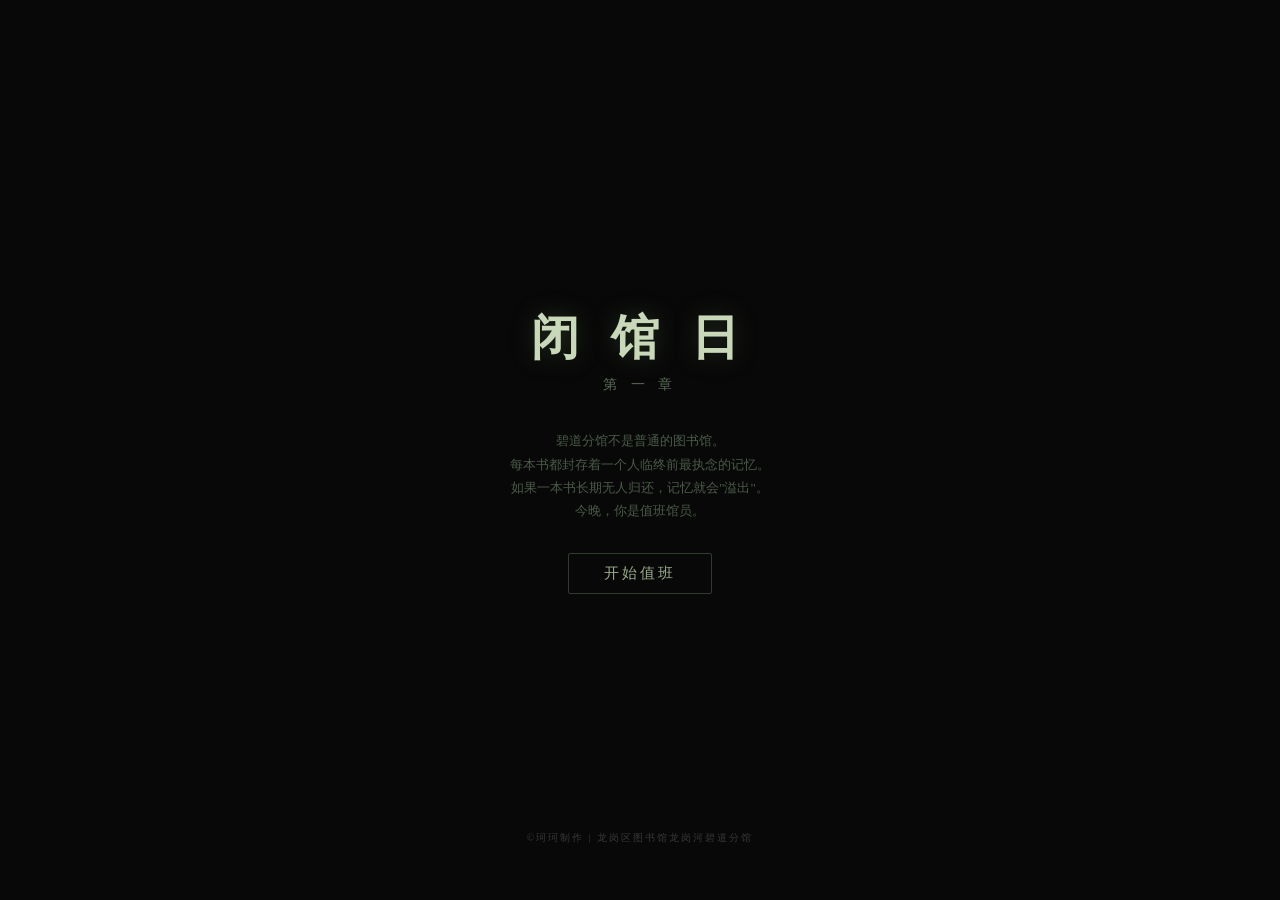
==== biguanri.html @ 15b78906 "Add files via upload" ====
<!-- 版权©珂珂制作|龙岗区图书馆龙岗河碧道分馆|CC BY-NC-SA 4.0 | 未经授权禁止转载 -->
<!DOCTYPE html>
<html lang="zh-CN">
<head>
<meta charset="UTF-8">
<meta name="viewport" content="width=device-width, initial-scale=1.0, maximum-scale=1.0, user-scalable=no">
<title>闭馆日 — 第一章</title>
<style>
*{margin:0;padding:0;box-sizing:border-box}
html,body{width:100%;height:100%;overflow:hidden;background:#080808;font-family:'SimSun','STSong','Noto Serif SC',serif;color:#d4d4c8;user-select:none;-webkit-user-select:none}
#game{position:relative;width:100%;height:100%;display:flex;flex-direction:column}
#scene-area{flex:1;position:relative;display:flex;align-items:center;justify-content:center;overflow:hidden}
.scene{position:absolute;display:none;cursor:crosshair}
.scene.active{display:block}
.scene img{display:block;pointer-events:none}
.hotspot{position:absolute;border:2px solid transparent;cursor:default;z-index:10;transition:border-color .3s,box-shadow .3s,background .3s}
.hotspot.flash{border-color:rgba(160,220,160,.4);box-shadow:0 0 18px rgba(160,220,160,.15);background:rgba(160,220,160,.05)}
.hotspot.glow{animation:gp 2.5s ease-in-out infinite}
.hotslot-filled{display:flex;flex-direction:column;align-items:center;justify-content:center;background:rgba(120,180,100,.15);border:2px solid rgba(120,180,100,.5)!important;border-radius:6px;box-shadow:0 0 20px rgba(120,180,100,.25)}
.hotslot-filled .fill-icon{font-size:28px;margin-bottom:2px}
.hotslot-filled .fill-name{font-size:10px;color:#b8d898;text-shadow:0 0 6px rgba(120,180,100,.6);white-space:nowrap}
@keyframes gp{0%,100%{box-shadow:0 0 5px rgba(160,220,160,.06)}50%{box-shadow:0 0 20px rgba(160,220,160,.22)}}
@media(max-width:600px){
  #textbox{font-size:13px;bottom:72px;padding:10px 14px}
  .inv-slot{width:48px;height:46px;font-size:8px}
  .inv-slot .ic{font-size:15px}
  #nav{top:4px;right:4px}
  .nbtn{font-size:10px;padding:3px 8px}
  .sbtn{font-size:16px;padding:10px 30px}
  #titlescr .lore{font-size:11px}
  #titlescr h1{font-size:32px}
  .hotslot-filled .fill-icon{font-size:22px}
  .hotslot-filled .fill-name{font-size:8px}
}
#textbox{position:absolute;bottom:78px;left:50%;transform:translateX(-50%);max-width:680px;width:88%;background:rgba(5,5,5,.9);border:1px solid rgba(160,210,160,.12);border-radius:3px;padding:14px 18px 14px 14px;z-index:50;display:none;font-size:14px;line-height:1.8}
#textbox.show{display:block;animation:tfi .4s ease}
@keyframes tfi{from{opacity:0;transform:translateX(-50%) translateY(8px)}to{opacity:1;transform:translateX(-50%) translateY(0)}}
#textbox .n{color:#7aa868;font-size:11px;font-style:italic;margin-bottom:3px;letter-spacing:1px}
#textbox .c{color:#c8d4b8}
#textbox .cl{color:#a8c888;border-left:2px solid #5a8;padding-left:8px;margin-top:5px;font-size:12px}
#txtclose{position:absolute;top:5px;right:8px;color:#555;cursor:pointer;font-size:16px;line-height:1}
#txtclose:hover{color:#aaa}
#inv{position:fixed;bottom:0;left:0;width:100%;height:64px;background:rgba(8,8,8,.94);border-top:1px solid rgba(160,210,160,.1);display:flex;align-items:center;padding:0 8px;z-index:100;overflow-x:auto;gap:5px;-webkit-overflow-scrolling:touch}
#inv::before{content:"物品栏";position:absolute;top:-17px;left:10px;font-size:10px;color:rgba(160,210,160,.3);letter-spacing:2px}
.inv-slot{width:54px;height:52px;border:1px solid rgba(160,210,160,.15);border-radius:3px;background:rgba(25,25,25,.7);display:flex;align-items:center;justify-content:center;font-size:9px;text-align:center;color:#9aaa88;cursor:pointer;flex-shrink:0;transition:all .2s;padding:2px;line-height:1.15;flex-direction:column}
.inv-slot:hover{border-color:rgba(160,210,160,.4);background:rgba(35,45,35,.7)}
.inv-slot.sel{border-color:#7aa868;box-shadow:0 0 10px rgba(122,168,104,.35);background:rgba(40,60,40,.7)}
.inv-slot .ic{font-size:18px;display:block;margin-bottom:1px}
#nav{position:fixed;top:8px;right:8px;z-index:100;display:flex;gap:5px;flex-direction:column;align-items:flex-end}
.nb{background:rgba(8,8,8,.85);border:1px solid rgba(160,210,160,.12);color:#7a8a78;padding:3px 9px;font-size:11px;cursor:pointer;border-radius:2px;font-family:inherit;transition:all .2s;white-space:nowrap}
.nb:hover{border-color:rgba(160,210,160,.35);color:#a8c888}
#titlescr{position:absolute;inset:0;background:#080808;z-index:200;display:flex;flex-direction:column;align-items:center;justify-content:center}
#titlescr h1{font-size:48px;color:#c8d8b8;letter-spacing:10px;margin-bottom:6px;text-shadow:0 0 25px rgba(122,168,104,.25);animation:titleGlow 4s ease-in-out infinite}
@keyframes titleGlow{0%,100%{text-shadow:0 0 25px rgba(122,168,104,.2)}50%{text-shadow:0 0 40px rgba(122,168,104,.4)}}
#titlescr .sub{font-size:14px;color:#5a6a58;letter-spacing:5px;margin-bottom:35px}
#titlescr .sbtn{background:none;border:1px solid rgba(160,210,160,.25);color:#9aaa88;padding:10px 35px;font-size:15px;cursor:pointer;font-family:inherit;letter-spacing:3px;transition:all .3s;border-radius:2px}
#titlescr .sbtn:hover{border-color:#7aa868;color:#c8d8b8;box-shadow:0 0 18px rgba(122,168,104,.18)}
#titlescr .cred{position:absolute;bottom:55px;font-size:10px;color:#383838;letter-spacing:2px}
#titlescr .lore{max-width:500px;text-align:center;font-size:13px;color:#4a5a48;line-height:1.8;margin-bottom:30px;padding:0 20px}
#fade{position:absolute;inset:0;background:#000;z-index:150;pointer-events:none;opacity:0;transition:opacity .7s}
#fade.on{opacity:1}
#modal{position:absolute;inset:0;background:rgba(0,0,0,.82);z-index:180;display:none;align-items:center;justify-content:center}
#modal.show{display:flex}
#mbox{background:rgba(18,22,18,.96);border:1px solid rgba(160,210,160,.18);border-radius:5px;padding:28px;max-width:420px;width:90%;text-align:center}
#mbox h3{color:#a8c888;margin-bottom:14px;font-size:17px;letter-spacing:2px}
#mbox p{color:#989888;font-size:13px;line-height:1.8;margin-bottom:18px}
#mbox .mbtn{display:flex;gap:8px;justify-content:center}
#mbox button{background:none;border:1px solid rgba(160,210,160,.2);color:#989888;padding:7px 22px;cursor:pointer;font-family:inherit;font-size:13px;transition:all .2s;border-radius:2px}
#mbox button:hover{border-color:#7aa868;color:#c8d8b8}
#inputol{position:absolute;inset:0;background:rgba(0,0,0,.78);z-index:180;display:none;align-items:center;justify-content:center}
#inputol.show{display:flex}
#ibox{background:rgba(18,22,18,.96);border:1px solid rgba(160,210,160,.18);border-radius:5px;padding:28px;max-width:380px;width:90%;text-align:center}
#ibox h3{color:#a8c888;margin-bottom:10px;font-size:15px}
#ibox input{background:rgba(8,8,8,.8);border:1px solid rgba(160,210,160,.18);color:#d4d4c8;padding:9px 14px;font-size:20px;text-align:center;letter-spacing:7px;width:200px;font-family:monospace;border-radius:2px;outline:none}
#ibox input:focus{border-color:#7aa868}
#ibox .ibtn{margin-top:14px;display:flex;gap:8px;justify-content:center}
#ibox button{background:none;border:1px solid rgba(160,210,160,.2);color:#989888;padding:5px 18px;cursor:pointer;font-family:inherit;font-size:12px;transition:all .2s;border-radius:2px}
#ibox button:hover{border-color:#7aa868;color:#c8d8b8}
#ibox .hint{color:#555;font-size:11px;margin-top:9px}
#endscr{position:absolute;inset:0;background:#000;z-index:200;display:none;flex-direction:column;align-items:center;justify-content:center;text-align:center;padding:20px}
#endscr.show{display:flex}
#endscr h2{font-size:26px;color:#a8c888;letter-spacing:5px;margin-bottom:18px;animation:efi 2s ease}
#endscr .et{max-width:560px;font-size:14px;line-height:2;color:#7a8a78;margin-bottom:28px;animation:efi 3s ease}
@keyframes efi{from{opacity:0}to{opacity:1}}
#endscr .rbtn{background:none;border:1px solid rgba(160,210,160,.25);color:#989888;padding:8px 28px;cursor:pointer;font-family:inherit;font-size:13px;letter-spacing:2px;transition:all .3s;border-radius:2px}
#endscr .rbtn:hover{border-color:#7aa868;color:#c8d8b8}
#cbar{position:fixed;bottom:64px;left:0;width:100%;text-align:center;font-size:9px;color:rgba(110,110,110,.35);z-index:90;letter-spacing:1px;pointer-events:none}
.bookshelf-puzzle{display:flex;gap:8px;justify-content:center;margin:12px 0}
.bookshelf-puzzle .shelf-btn{background:rgba(30,40,30,.8);border:1px solid rgba(160,210,160,.2);color:#a8c888;width:40px;height:40px;display:flex;align-items:center;justify-content:center;font-size:16px;cursor:pointer;border-radius:3px;font-family:inherit;transition:all .2s}
.bookshelf-puzzle .shelf-btn:hover{border-color:#7aa868}
.bookshelf-puzzle .shelf-btn.placed{background:rgba(50,70,50,.6);border-color:#7aa868;color:#d8e8c8}



</style>

<script>window.va = window.va || function () { (window.vaq = window.vaq || []).push(arguments); };</script>
<script defer src="/_vercel/insights/script.js"></script>
</head>
<body>
<div id="game">
<div id="scene-area">
<div class="scene" id="sc-lobby" data-ratio="4/3">
<img src="[data-uri]" alt="大厅" draggable="false">
<div class="hotspot" data-id="door" style="left:2.05658%;top:11.8667%;width:33.2409%;height:54.5%"></div>
<div class="hotspot" data-id="notice" style="left:38.6223%;top:29.9%;width:12.6292%;height:17.3333%"></div>
<div class="hotspot" data-id="record" style="left:58.8707%;top:64.4%;width:25.1311%;height:15.6667%"></div>
<div class="hotspot" data-id="drawer" style="left:73.0284%;top:57.3333%;width:14.0125%;height:6.83333%"></div>
<div class="hotspot" data-id="corridor" style="left:60.5324%;top:22.4999%;width:17.9951%;height:32.8334%"></div>
</div>
<div class="scene" id="sc-reading" data-ratio="4/3">
<img src="[data-uri]" alt="阅览室" draggable="false">
<div class="hotspot" data-id="portrait" style="left:21.5497%;top:15.7333%;width:11.3758%;height:20.8333%"></div>
<div class="hotspot" data-id="lamp" style="left:61.9%;top:29.5%;width:13.2484%;height:19.3333%"></div>
<div class="hotspot" data-id="desk-notes" style="left:17.2485%;top:55.4666%;width:16.6317%;height:14.8333%"></div>
<div class="hotspot" data-id="bookshelf-a" style="left:83.1627%;top:7.4334%;width:10.8789%;height:51.8334%"></div>
<div class="hotspot" data-id="scrap" style="left:40.6261%;top:60.2334%;width:17.0013%;height:19.1667%"></div>
<div class="hotspot" data-id="side-door" style="left:94.9174%;top:16.6%;width:5.13109%;height:46.1667%"></div>
<div class="hotspot" data-id="back-lobby" style="left:0%;top:38%;width:6%;height:28%"></div>
<div class="hotspot" data-id="to-office" style="left:88.1%;top:68.3%;width:10%;height:28%"></div>
</div>
<div class="scene" id="sc-stacks" data-ratio="4/3">
<img src="[data-uri]" alt="书库" draggable="false">
<div class="hotspot" data-id="shelf-label" style="left:9.8%;top:15.7%;width:22.1224%;height:48.6667%"></div>
<div class="hotspot" data-id="secret-comp" style="left:29.7982%;top:42.8667%;width:10.7516%;height:18.0001%"></div>
<div class="hotspot" data-id="movable-shelf" style="left:35.7249%;top:23.9333%;width:24.3795%;height:29.1667%"></div>
<div class="hotspot" data-id="water-stain" style="left:44.4981%;top:73.9333%;width:39.1211%;height:24.3333%"></div>
<div class="hotspot" data-id="stairs" style="left:57.2585%;top:18.8666%;width:22%;height:54%"></div>
<div class="hotspot" data-id="back-reading" style="left:0%;top:35%;width:5%;height:30%"></div>
</div>
<div class="scene" id="sc-office" data-ratio="4/3">
<img src="[data-uri]" alt="办公室" draggable="false">
<div class="hotspot" data-id="clock" style="left:13.0516%;top:16.1%;width:16%;height:14%"></div>
<div class="hotspot" data-id="desk-drawer" style="left:23.6764%;top:65.8%;width:17.628%;height:7.33333%"></div>
<div class="hotspot" data-id="computer" style="left:29.7255%;top:44.8667%;width:19.1286%;height:17.5%"></div>
<div class="hotspot" data-id="safe" style="left:4.94969%;top:51.1333%;width:16%;height:34%"></div>
<div class="hotspot" data-id="window" style="left:37.1%;top:14%;width:28%;height:28%"></div>
<div class="hotspot" data-id="filing-cab" style="left:76.5324%;top:63.4667%;width:16.749%;height:31.8333%"></div>
<div class="hotspot" data-id="back-reading2" style="left:0.124844%;top:20.6667%;width:5%;height:28%"></div>
</div>
<div class="scene" id="sc-basement" data-ratio="4/3">
<img src="[data-uri]" alt="地下室" draggable="false">
<div class="hotspot" data-id="archive-box" style="left:14.5887%;top:32.7999%;width:10.7666%;height:13.8332%"></div>
<div class="hotspot" data-id="archive-box2" style="left:68.8572%;top:34.4667%;width:30.6168%;height:35.5%"></div>
<div class="hotspot" data-id="graffiti" style="left:6.22422%;top:48.2333%;width:27.2409%;height:48%"></div>
<div class="hotspot" data-id="graffiti2" style="left:74.8268%;top:75.0666%;width:20%;height:22%"></div>
<div class="hotspot" data-id="water-pipe" style="left:27.0739%;top:9.93334%;width:50%;height:10%"></div>
<div class="hotspot" data-id="chain-door" style="left:36.8198%;top:29.7333%;width:28.6367%;height:47%"></div>
<div class="hotspot" data-id="floor-crack" style="left:31.6497%;top:78.5333%;width:40.0025%;height:18.5%"></div>
<div class="hotspot" data-id="back-stacks" style="left:0%;top:35%;width:5%;height:30%"></div>
</div>
<div class="scene" id="sc-special" data-ratio="1/1">
<img src="[data-uri]" alt="特藏室" draggable="false">
<div class="hotspot" data-id="central-book" style="left:41.4632%;top:60.4736%;width:17.4737%;height:16.1052%"></div>
<div class="hotspot" data-id="floating-book" style="left:41.3579%;top:42.7895%;width:17.8158%;height:14.9474%"></div>
<div class="hotspot" data-id="slot1" style="left:9.31579%;top:13.1316%;width:12%;height:24%"></div>
<div class="hotspot" data-id="slot2" style="left:24%;top:6%;width:12%;height:24%"></div>
<div class="hotspot" data-id="slot3" style="left:41.3421%;top:3.34211%;width:12%;height:24%"></div>
<div class="hotspot" data-id="slot4" style="left:58%;top:6%;width:12%;height:24%"></div>
<div class="hotspot" data-id="slot5" style="left:72.9474%;top:11.9474%;width:12%;height:24%"></div>
<div class="hotspot" data-id="chair" style="left:39.8474%;top:69.879%;width:21.3683%;height:13.3685%"></div>
<div class="hotspot" data-id="back-basement" style="left:0%;top:40%;width:5%;height:28%"></div>
</div>
</div><!-- scene-area end -->

<div id="textbox">
<span id="txtclose" onclick="closeText()">&#10005;</span>
<div class="n" id="txtnarr"></div>
<div class="c" id="txtcont"></div>
</div>

<div id="inv"></div>
<div id="nav"></div>

<div id="titlescr">
<h1>闭 馆 日</h1>
<div class="sub">第 一 章</div>
<div class="lore">碧道分馆不是普通的图书馆。<br>每本书都封存着一个人临终前最执念的记忆。<br>如果一本书长期无人归还，记忆就会"溢出"。<br>今晚，你是值班馆员。</div>
<button class="sbtn" onclick="startGame()">开始值班</button>
<div class="cred">&copy;珂珂制作 | 龙岗区图书馆龙岗河碧道分馆</div>
</div>

<div id="fade"></div>

<div id="modal">
<div id="mbox">
<h3 id="mtitle"></h3>
<div id="mtext"></div>
<div class="mbtn" id="mbtns"></div>
</div>
</div>

<div id="inputol">
<div id="ibox">
<h3 id="ititle"></h3>
<input id="iinput" type="text" maxlength="10" autocomplete="off">
<div class="ibtn">
<button onclick="submitInput()">确认</button>
<button onclick="closeInput()">取消</button>
</div>
<div class="hint" id="ihint"></div>
</div>
</div>

<div id="endscr">
<h2 id="endtitle"></h2>
<div class="et" id="endtext"></div>
<div style="display:flex;gap:12px;justify-content:center"><button class="rbtn" onclick="startGame()">重新开始</button><button class="rbtn" onclick="showEndCard()">值班凭证</button></div>
</div>

<div id="cbar">&copy;珂珂制作 | 龙岗区图书馆龙岗河碧道分馆 | CC BY-NC-SA 4.0</div>

<script>
// ===== DOMAIN CHECK =====
(function(){
var a=['game.kekelab.top','localhost','127.0.0.1'];
var h=location.hostname;var ok=false;
for(var i=0;i<a.length;i++){if(h===a[i]||h.endsWith('.'+a[i])){ok=true;break;}}
if(!ok&&h!==''){document.body.innerHTML='<h2 style="color:#888;text-align:center;margin-top:40vh">此内容仅可在授权域名访问</h2>';throw new Error('Unauthorized');}
})();

// ===== ANTI-DEBUG =====
document.addEventListener('contextmenu',function(e){e.preventDefault();});
document.addEventListener('keydown',function(e){
if(e.key==='F12'||(e.ctrlKey&&e.key==='u')||(e.ctrlKey&&e.shiftKey&&(e.key==='I'||e.key==='J'||e.key==='C'))){e.preventDefault();}
});


// ===== STATE =====
var S={
  scene:'lobby',inv:[],sel:null,startTime:0,
  f:{
    readRecord:false,lampOn:false,
    gotBook1:false,gotBook2:false,gotBook3:false,gotBook4:false,gotBook5:false,
    gotPwdA:false,gotPwdB:false,
    gotNote1:false,gotNote2:false,
    gotDeskKey:false,gotBasementKey:false,gotBoltCutter:false,gotFragment:false,
    drawerOpened:false,safeOpened:false,compOpened:false,frontDrawerOpened:false,
    shelfSolved:false,basementOpen:false,chainOpen:false,
    returned:0,over:false,
    seenClock:false,seenComputer:false,seenWindow:false,seenGraffiti:false,
    seenPipe:false,seenCrack:false,seenPortrait:false,seenWaterStain:false,
    seenFloating:false
  }
};

var inputCb=null;

// ===== ITEMS =====
var ITEMS={
  book1:{n:'溢书①《回声》',ic:'📖',d:'封面泛黄，文字似乎在轻轻颤抖。'},
  book2:{n:'溢书②《溺水者》',ic:'📖',d:'书页间有水渍，能听见隐约的水声。'},
  book3:{n:'溢书③《守夜人》',ic:'📖',d:'深红封面，触碰时似乎有人在你身后呼吸。'},
  book4:{n:'溢书④《来信》',ic:'📖',d:'每页都是一封没有寄出的信。'},
  book5:{n:'溢书⑤《继任者》',ic:'📖',d:'仍在被书写的书。最后一页的墨迹还是新的。'},
  pwdA:{n:'密码半段A',ic:'🔢',d:'纸条上写着数字"19"。'},
  pwdB:{n:'密码半段B',ic:'🔢',d:'纸条上写着数字"83"。'},
  note1:{n:'沈先生手记①',ic:'📝',d:'"溢书现象日益严重。归还，是唯一的超度。保险柜密码是建馆年月。"'},
  note2:{n:'沈先生手记②',ic:'📝',d:'"建馆之年1998年10月。保险柜——建馆年月，永远不会忘。"'},
  fragment:{n:'索书号残片',ic:'🧩',d:'碎纸片上写着：I → L → M → P。书架排列的顺序规则。'},
  deskKey:{n:'前台钥匙',ic:'🔑',d:'黄铜钥匙，标签上写着"前台"。'},
  basementKey:{n:'地下室钥匙',ic:'🗝️',d:'锈迹斑斑的钥匙，把手刻着向下的箭头。'},
  boltCutter:{n:'铁链剪',ic:'✂️',d:'沉重的铁链剪，刃口锋利。'}
};

// ===== HELPERS =====
function $(id){return document.getElementById(id);}
function has(id){return S.inv.indexOf(id)>=0;}
// ===== 存档系统 =====
var SAVE_KEY='biguari_v2_save';
function saveGame(){try{localStorage.setItem(SAVE_KEY,JSON.stringify(S));}catch(e){}}
function loadGame(){try{var d=localStorage.getItem(SAVE_KEY);return d?JSON.parse(d):null;}catch(e){return null;}}
function clearSave(){try{localStorage.removeItem(SAVE_KEY);}catch(e){}}

function addInv(id){
  if(has(id))return;
  S.inv.push(id);renderInv();saveGame();
  showText('获得物品',ITEMS[id].ic+' <b>'+ITEMS[id].n+'</b><br><span style="color:#888">'+ITEMS[id].d+'</span>',3500);
}
function rmInv(id){var i=S.inv.indexOf(id);if(i>=0)S.inv.splice(i,1);if(S.sel===id)S.sel=null;renderInv();saveGame();}

function showText(narr,cont,dur){
  var tb=$('textbox');
  $('txtnarr').textContent=narr||'';
  $('txtcont').innerHTML=cont||'';
  tb.className='show';
  if(dur)setTimeout(function(){if(tb.className==='show')closeText();},dur);
}
function closeText(){$('textbox').className='';}

function fade(cb){
  var fd=$('fade');fd.className='on';
  setTimeout(function(){cb();setTimeout(function(){fd.className='';},80);},700);
}

// ===== BGM =====
var bgm=new Audio("bgm-house.mp3");
bgm.loop=true;bgm.volume=0;
var bgmSp=new Audio("bgm-special.mp3");
bgmSp.loop=true;bgmSp.volume=0;
var BGM_TARGET=0.35;

function updateBGM(scene){
  if(scene==='special'){
    bgm.pause();
    if(bgmSp.paused){bgmSp.volume=BGM_TARGET;bgmSp.play().catch(function(){});}
  }else{
    bgmSp.pause();
    if(bgm.paused){bgm.volume=BGM_TARGET;bgm.play().catch(function(){});}
  }
}

function goScene(to){
  if(S.scene===to||S.f.over)return;
  fade(function(){
    var old=$('sc-'+S.scene);if(old)old.className='scene';
    S.scene=to;
    var nw=$('sc-'+to);
    if(nw){nw.className='scene active';sizeScene(nw);}
    renderNav();
    updateBGM(to);
    saveGame();
  });
}

function showModal(title,html,btns){
  $('mtitle').textContent=title;
  $('mtext').innerHTML=html;
  var bc=$('mbtns');bc.innerHTML='';
  btns.forEach(function(b){
    var btn=document.createElement('button');
    btn.textContent=b[0];
    btn.onclick=function(){$('modal').className='';b[1]();};
    bc.appendChild(btn);
  });
  $('modal').className='show';
}

function showInput(title,hint,cb){
  $('ititle').textContent=title;
  $('ihint').textContent=hint||'';
  $('iinput').value='';
  inputCb=cb;
  $('inputol').className='show';
  setTimeout(function(){$('iinput').focus();},100);
}
function submitInput(){
  var v=$('iinput').value.trim();
  $('inputol').className='';
  if(inputCb)inputCb(v);inputCb=null;
}
function closeInput(){$('inputol').className='';inputCb=null;}

function showEnding(type){
  S.f.over=true;saveGame();
  var et=$('endscr');
  if(type==='escape'){
    $('endtitle').textContent='逃离';
    $('endtext').innerHTML='你将五本溢书一一归位。<br><br>每一本归位时，图书馆的异象减弱一分。<br>灯光不再闪烁，书页不再自行翻动，<br>空气中的潮湿感逐渐消散。<br><br>当最后一本书插入凹槽，<br>大厅方向传来沉重的解锁声。<br><br>你冲出图书馆，身后的门缓缓关上。<br><br>回头望——窗户里，一个模糊的身影正看着你，<br>微微点头。<br><br><span style="color:#b8d898;font-size:16px;letter-spacing:2px">天亮了。</span>';
  }else{
    $('endtitle').textContent='继任';
    $('endtext').innerHTML='归还所有书后，你没有离开。<br><br>你走到中央的空椅子前，缓缓坐下。<br><br>书页开始自动翻动，文字从纸上浮起，环绕着你。<br>你感到无数双眼睛注视着你——<br>不是敌意，而是期待。<br><br>你终于理解了沈先生的选择。<br><br>这不是囚禁。这是守护。<br><br><span style="color:#a8c888;font-size:16px;letter-spacing:3px">"新任馆长已就位。<br>闭馆日永远不会结束。"</span>';
  }
  et.className='show';
}

// ===== RENDER =====
function renderInv(){
  var inv=$('inv');inv.innerHTML='';
  S.inv.forEach(function(id){
    var it=ITEMS[id];
    var d=document.createElement('div');
    d.className='inv-slot'+(S.sel===id?' sel':'');
    d.innerHTML='<span class="ic">'+it.ic+'</span>'+it.n;
    d.onclick=function(){
      if(S.sel===id){S.sel=null;}else{S.sel=id;showText(it.n,it.ic+' <b>'+it.n+'</b><br><span style="color:#aaa">'+it.d+'</span>',3000);}
      renderInv();
    };
    inv.appendChild(d);
  });
}

function renderNav(){
  var nav=$('nav');nav.innerHTML='';
  // mute button
  var mb=document.createElement('button');
  mb.className='nb';mb.textContent=bgm.muted?'♪✕':'♪';
  mb.onclick=function(){bgm.muted=!bgm.muted;mb.textContent=bgm.muted?'♪✕':'♪';};
  nav.appendChild(mb);
  var conns={
    lobby:[['阅览室','reading'],['办公室','office']],
    reading:[['大厅','lobby'],['书库','stacks'],['办公室','office']],
    stacks:[['阅览室','reading']],
    office:[['阅览室','reading']],
    basement:[['书库','stacks']],
    special:[['地下室','basement']]
  };
  // Add conditional connections
  if(S.f.basementOpen&&S.scene==='stacks')conns.stacks.push(['地下室','basement']);
  if(S.f.chainOpen&&S.scene==='basement')conns.basement.push(['特藏室','special']);
  
  var arr=conns[S.scene]||[];
  arr.forEach(function(c){
    var b=document.createElement('button');
    b.className='nb';b.textContent='→ '+c[0];
    b.onclick=function(){goScene(c[1]);};
    nav.appendChild(b);
  });
}

function sizeScene(el){
  var area=$('scene-area');
  var aw=area.clientWidth,ah=area.clientHeight;
  var ratio=el.getAttribute('data-ratio');
  var rw,rh;
  if(ratio==='1/1'){rw=1;rh=1;}else{rw=4;rh=3;}
  var scale=Math.min(aw/rw,ah/rh);
  var w=Math.floor(rw*scale),h=Math.floor(rh*scale);
  el.style.width=w+'px';el.style.height=h+'px';
  var img=el.querySelector('img');
  if(img){img.style.width=w+'px';img.style.height=h+'px';}
}

function sizeAll(){
  document.querySelectorAll('.scene').forEach(function(el){sizeScene(el);});
}


// ===== HOTSPOT CLICKS =====
document.addEventListener('click',function(e){
  var hs=e.target.closest('.hotspot');
  if(hs&&hs.closest('.scene.active')){
    var id=hs.getAttribute('data-id');
    if(id){
      hs.classList.add('flash');
      setTimeout(function(){hs.classList.remove('flash')},600);
      handleClick(id);
    }
  }
});
document.addEventListener('keydown',function(e){
  if(e.key==='Enter'&&$('inputol').className==='show')submitInput();
});

function handleClick(id){
  if(S.f.over)return;
  closeText();
  switch(S.scene){
    case 'lobby':hLobby(id);break;
    case 'reading':hReading(id);break;
    case 'stacks':hStacks(id);break;
    case 'office':hOffice(id);break;
    case 'basement':hBasement(id);break;
    case 'special':hSpecial(id);break;
  }
}

// ===== LOBBY =====
function hLobby(id){
  switch(id){
  case 'door':
    showText('','大门被粗重的铁链和挂锁封死。透过格栅，外面是一片没有尽头的黑暗。<br><br>手机没有信号。没有人会来。<br><br>你必须找到其他出路。');
    break;
  case 'notice':
    showText('公告栏','<b>闭馆日值班须知</b><br><br>1. 闭馆日为每月最后一个周三<br>2. 闭馆后确认所有读者离馆<br>3. 巡馆顺序：大厅→阅览室→书库→办公室→地下室<br>4. <span style="color:#a8c888">特藏室无需巡检</span><br>5. 如遇溢书现象，<span style="color:#c88">立即归还至原位</span><br>6. <span style="color:#c88">切勿在闭馆日午夜之后仍留在馆内</span>');
    break;
  case 'record':
    S.f.readRecord=true;
    showText('借阅记录','一本摊开的借阅记录本，泛黄的纸页上密密麻麻地写着借还记录。<br><br>最后几行字迹异乎寻常地工整：<br><br><span style="color:#c88">借阅人：你<br>借出日期：今日<br>归还日期：永不</span><br><br>下方列着五本书名：<br>①《回声》 ②《溺水者》 ③《守夜人》 ④《来信》 ⑤《继任者》<br><br><span style="color:#a8c888">这五本书是溢书。你必须找到它们，将它们归还到特藏室。</span>');
    break;
  case 'drawer':
    if(S.f.frontDrawerOpened){
      showText('','前台抽屉已经空了。');
    }else if(has('deskKey')){
      showModal('前台抽屉','用前台钥匙打开抽屉？',[['打开',function(){
        S.f.frontDrawerOpened=true;rmInv('deskKey');addInv('boltCutter');
      }],['算了',function(){}]]);
    }else{
      showText('','前台抽屉上着锁。透过锁孔，隐约看到里面有一把工具的轮廓。<br><br>你需要找到钥匙。');
    }
    break;
  case 'corridor':
    goScene('reading');break;
  }
}

// ===== READING ROOM =====
function hReading(id){
  switch(id){
  case 'portrait':
    S.f.seenPortrait=true;
    if(!S.f.gotPwdA&&S.f.lampOn){
      S.f.gotPwdA=true;
      showText('沈先生照片','一张黑白照片。照片中的男人神情严肃，目光仿佛穿透了相纸。<br><br>你翻过照片，背面用铅笔写着几个数字：<br><br><span style="color:#a8c888;font-size:20px;letter-spacing:5px">19</span><br><br>半段密码……另一半在哪里？');
      addInv('pwdA');
    }else if(!S.f.lampOn){
      showText('沈先生照片','灯光熄灭后，照片上似乎有什么不同。沈先生的嘴角……是否微微上扬了？<br><br>黑暗中，照片背面隐约浮现出一行小字：<br><span style="color:#88ccaa">"灯灭之时，真相自现"</span>');
    }else{
      showText('沈先生照片','沈先生的照片。背面的数字"19"依然清晰。他的目光似乎在追随你。');
    }
    break;
  case 'lamp':
    S.f.lampOn=!S.f.lampOn;
    if(S.f.lampOn){
      showText('','你打开了台灯。暖黄色的光重新照亮了桌面和地面。<br><br>灯光下，有些东西变得清晰了。');
    }else{
      showText('','你关掉了台灯。黑暗涌入，只有走廊的微光。<br><br>在暗处，你的其他感官似乎更加敏锐了。<br>碎纸片在微光中若隐若现。');
    }
    break;
  case 'desk-notes':
    if(!S.f.gotNote1){
      S.f.gotNote1=true;
      showText('桌上的笔记','一张手写便笺，字迹苍劲有力：<br><br>"溢书现象日益严重。每本溢书都封存着一段执念，长期不归还会导致记忆外溢，侵蚀现实。<br><br>归还，是唯一的超度。<br><br>建馆之年，我亲手封存了第一本书。那本书至今仍在保险柜里——<span style="color:#a8c888">保险柜密码是建馆的年月</span>。"<br><br>——沈');
      addInv('note1');
    }else{
      showText('','桌上只剩下斑驳的痕迹。便笺已经被你收走了。');
    }
    break;
  case 'bookshelf-a':
    if(!S.f.gotBook1){
      S.f.gotBook1=true;
      showText('书架A','书架上摆满了泛黄的旧书。你的手指划过书脊——<br><br>一本书的触感格外……温热。<br><br>你抽出那本书。封面上写着《回声》。<br><br>翻开的瞬间，你似乎听见了回声——<br>你自己的声音，来自很远很远的地方。');
      addInv('book1');
    }else{
      showText('书架A','书架上剩下的书都安静地立着。<br>抽出《回声》的位置，留下了一个空洞。像是在等待什么。');
    }
    break;
  case 'scrap':
    if(S.f.lampOn){
      if(!S.f.gotFragment){
        S.f.gotFragment=true;
        showText('碎纸片','灯光下，你注意到地上散落的碎纸片。你将它们拼合——<br><br>是一张索书号残片：<br><span style="color:#a8c888;font-size:18px;letter-spacing:4px">I → L → M → P</span><br><br>这似乎是书库中书架排列的顺序规则。');
        addInv('fragment');
      }else{
        showText('','地上的碎纸片已经被你收集了。');
      }
    }else{
      showText('碎纸片','黑暗中，碎纸片上浮现出平时看不到的荧光字迹：<br><br><span style="color:#88ccaa">"暗处有门，光处有锁"</span><br><br>这是什么意思？');
    }
    break;
  case 'side-door':
    goScene('stacks');break;
  case 'back-lobby':
    goScene('lobby');break;
  case 'to-office':
    goScene('office');break;
  }
}

// ===== STACKS =====
function hStacks(id){
  switch(id){
  case 'shelf-label':
    showText('书架标签','书架立柱上的编号牌：1254, 1258, 1262……<br><br>有一排书架的标签被撕掉了，旁边的书脊上可以看到分类号：I, L, M, P。<br><br>'+(has('fragment')?'你想起索书号残片上的规则：<span style="color:#a8c888">I → L → M → P</span>。也许需要按此顺序拉动移动书架。':'也许需要找到什么线索来确定正确的顺序。'));
    break;
  case 'secret-comp':
    if(S.f.compOpened){
      if(!S.f.gotDeskKey){
        showText('','暗格已经打开，但里面的东西你已经取走了。');
      }else{
        showText('','暗格已经空了。');
      }
    }else if(has('pwdA')&&has('pwdB')){
      showInput('暗格密码锁','输入4位密码',function(v){
        if(v==='1983'){
          S.f.compOpened=true;rmInv('pwdA');rmInv('pwdB');
          showText('暗格','密码正确。暗格弹开。<br><br>里面有一把黄铜钥匙——标签上写着"前台"。<br><br>刻在暗格内壁上的字：<br><span style="color:#888">"前台之下，有你需要的东西"</span>');
          addInv('deskKey');S.f.gotDeskKey=true;
        }else{
          showText('','密码错误。锁纹丝不动。');
        }
      });
    }else{
      showText('暗格','书架深处有一个暗格，上面是4位数字锁。<br><br>你还没有足够的线索来破解这个密码。<br><br>也许……密码被分成了两半，藏在不同地方。');
    }
    break;
  case 'movable-shelf':
    if(S.f.shelfSolved){
      showText('','书架已经排列正确，通道畅通。红色封面的书已经被你取走了。');
    }else if(has('fragment')){
      showModal('移动书架','沉重的书架可以沿轨道移动。每排书架上标着分类号。<br><br>根据索书号残片的规则：<span style="color:#a8c888">I → L → M → P</span><br><br>按此顺序排列？',[['按 I→L→M→P 排列',function(){
        S.f.shelfSolved=true;rmInv('fragment');
        if(!S.f.gotBook2){
          S.f.gotBook2=true;
          showText('移动书架','你依次推动书架。沉重的金属架在轨道上缓缓移动，发出刺耳的摩擦声。<br><br>当最后一排归位——书架之间闪开一条缝隙。<br><br>一本潮湿的红色封面书从缝隙中滑落，溅起一地水花。<br><br>《溺水者》。溢书②。');
          addInv('book2');
        }
      }],['再想想',function(){}]]);
    }else{
      showText('移动书架','书架可以沿轨道移动，但你不知道正确的排列顺序。<br><br>每排书架上标着分类号：I, L, M, P。也许有什么线索能告诉你正确的顺序。');
    }
    break;
  case 'water-stain':
    S.f.seenWaterStain=true;
    showText('水渍','地面上一串湿漉漉的赤脚脚印，从深处延伸而来。<br><br>水渍还是新的。<br><br>但今晚……没有人来过图书馆。<br><br>脚印指向楼梯的方向。');
    break;
  case 'stairs':
    if(S.f.basementOpen){
      goScene('basement');
    }else if(has('basementKey')){
      showModal('楼梯','用地下室钥匙打开楼梯口的铁门？',[['开锁',function(){
        S.f.basementOpen=true;rmInv('basementKey');
        showText('','钥匙在锁孔中旋转，发出沉重的咔嗒声。<br>铁门缓缓开启，一股潮湿的空气涌上来。<br><br>楼梯向下延伸，消失在黑暗中。<br><br>现在可以通过导航前往地下室了。',4000);
        renderNav();
      }],['再等等',function(){}]]);
    }else{
      showText('','楼梯口有一扇锁着的铁门。锁孔形状特殊。<br><br>铁门下方的缝隙中，传来微弱的水滴声。<br>你需要找到钥匙。');
    }
    break;
  case 'back-reading':
    goScene('reading');break;
  }
}

// ===== OFFICE =====
function hOffice(id){
  switch(id){
  case 'clock':
    S.f.seenClock=true;
    showText('时钟','老式挂钟的指针停在4点整——已经不会走了。<br><br>但挂钟下方的电子牌亮着：<br><br><span style="color:#a8c888;font-size:24px;letter-spacing:5px">9:47</span><br><br>9:47。这个数字似乎很重要。');
    break;
  case 'desk-drawer':
    if(S.f.drawerOpened){
      showText('','书桌抽屉已经空了。');
    }else{
      showInput('书桌抽屉','抽屉上是3位数字锁',function(v){
        if(v==='947'){
          S.f.drawerOpened=true;
          showText('书桌抽屉','密码正确。抽屉缓缓滑开。<br><br>一张手写便笺——沈先生手记②：<br><span style="color:#a8c888">"建馆之年1998年10月。保险柜——建馆年月，永远不会忘。"</span><br><br>还有一张纸条：<br><span style="color:#a8c888;font-size:20px;letter-spacing:5px">83</span><br><br>密码的另一半。');
          addInv('note2');S.f.gotNote2=true;
          addInv('pwdB');S.f.gotPwdB=true;
        }else{
          showText('','密码错误。抽屉纹丝不动。');
        }
      });
    }
    break;
  case 'computer':
    S.f.seenComputer=true;
    showText('电脑屏幕','CRT显示器发出惨白的光。<br><br>借阅系统界面上，有一条记录被反复修改：<br><br><span style="color:#c88">借阅人：[已删除]<br>书名：《继任者》<br>借出日期：1998.10.27<br>归还日期：[修改了37次]<br>最终修改：永不</span><br><br>屏幕闪烁。借阅人的名字一闪而过——<br><br>是你的名字。');
    break;
  case 'safe':
    if(S.f.safeOpened){
      showText('','保险柜已经空了。');
    }else if(S.f.gotNote1&&S.f.gotNote2){
      showInput('保险柜','6位密码（年月格式）',function(v){
        if(v==='199810'){
          S.f.safeOpened=true;
          showText('保险柜','沉重的保险柜门缓缓打开。<br><br>里面有两样东西：<br><br>一本深红封面的书——《守夜人》。溢书③。<br>你拿起它的瞬间，感觉有人在你身后呼吸。<br><br>书的下方，一把锈迹斑斑的钥匙。把手刻着向下的箭头。<br><span style="color:#a8c888">地下室。</span>');
          addInv('book3');S.f.gotBook3=true;
          addInv('basementKey');S.f.gotBasementKey=true;
        }else{
          showText('','密码错误。保险柜纹丝不动。');
        }
      });
    }else{
      showText('保险柜','锈迹斑斑的老式保险柜，挂着黄铜挂锁。需要6位密码。<br><br>'+(S.f.gotNote1||S.f.gotNote2?'你已经有了一些线索，但还不够完整。':'你还没有足够的线索。'));
    }
    break;
  case 'window':
    S.f.seenWindow=true;
    showText('窗户','窗外一片漆黑。没有月光，没有路灯，什么都没有。<br><br>然后——窗玻璃上出现了一个人影。<br><br>不是倒影。它在看着你。<br><br>你眨了一下眼。人影消失了。<br><br>玻璃上只剩下你自己的脸，和一种被注视的感觉。');
    break;
  case 'filing-cab':
    showText('文件柜','堆满了旧档案。大部分是过期的采购记录和考勤表。<br><br>一份辞职信引起了你的注意——只有一句话：<br><br><span style="color:#a8c888">"我不是辞职。我是逃命。"</span>');
    break;
  case 'back-reading2':
    goScene('reading');break;
  }
}

// ===== BASEMENT =====
function hBasement(id){
  switch(id){
  case 'archive-box':case 'archive-box2':
    if(!S.f.gotBook4){
      S.f.gotBook4=true;
      showText('旧档案箱','你翻找着锈迹斑斑的铁皮箱。大部分是发霉的过期刊物。<br><br>箱底——一本信封形状的书。<br><br>《来信》。溢书④。<br><br>每一页都是一封没有寄出的信。字迹越来越潦草。<br>最后一页只有三个字：<br><br><span style="color:#a8c888">"救救我"</span>');
      addInv('book4');
    }else{
      showText('','档案箱里只剩下发霉的过刊和旧文件。');
    }
    break;
  case 'graffiti':case 'graffiti2':
    S.f.seenGraffiti=true;
    showText('墙上涂鸦','前馆员留下的文字：<br><br><span style="color:#a8c888">"他走进书里了"<br>"不要在闭馆日留下来"<br>"5本书，5把锁，5段记忆"<br>"归还它们，否则你也会变成书"</span><br><br>最后还有一行几乎看不见的字：<br><span style="color:#c88">"他已经等了太久了"</span>');
    break;
  case 'water-pipe':
    S.f.seenPipe=true;
    showText('水管','天花板上的水管不断滴水。你仔细听——<br><br>滴水的节奏并非随机。<br><br>长—短短—长长—短—长<br><br>莫尔斯码？翻译过来：<br><span style="color:#a8c888">B-E-L-O-W</span><br><br>下面。它在说"下面"。');
    break;
  case 'chain-door':
    if(S.f.chainOpen){
      goScene('special');
    }else if(has('boltCutter')){
      showModal('铁链门','用铁链剪剪断铁链？',[['剪断',function(){
        S.f.chainOpen=true;rmInv('boltCutter');
        showText('铁链门','铁链剪咬合的瞬间，火花飞溅。<br>粗重的铁链应声断裂，像蛇一样滑落在地。<br><br>门缝中透出幽绿色的光。<br>空气中弥漫着旧书和时间的味道。<br><br>现在可以通过导航前往特藏室了。',4000);
        renderNav();
      }],['再等等',function(){}]]);
    }else{
      showText('铁链门','一扇厚重的铁门，被粗铁链交叉锁住。<br><br>徒手无法打开。你需要一种能剪断铁链的工具。');
    }
    break;
  case 'floor-crack':
    S.f.seenCrack=true;
    showText('地面裂缝','水泥地面上一道深深的裂缝，从中透出幽绿色的微光。<br><br>光来自裂缝下方——特藏室。<br><br>你俯身贴近裂缝，听见了一个声音。<br>不是水声，不是风声。<br><br>是翻书声。');
    break;
  case 'back-stacks':
    goScene('stacks');break;
  }
}

// ===== SPECIAL ROOM =====
function hSpecial(id){
  switch(id){
  case 'central-book':
    if(!S.f.gotBook5){
      S.f.gotBook5=true;
      showText('中央的书','椅子上摊开着一本书。你拿起它——<br><br>《继任者》。溢书⑤。<br><br>翻开书的瞬间，世界倾斜了。<br><br>你看见了——一个男人，坐在同一把椅子上，翻开同一本书。<br>文字从纸面浮起，环绕着他。<br>他微笑着，缓缓消失在书页之间。<br><br>沈先生。<br><br>他没有失踪。他走进了书里。<br>他在等一个人来接替他。');
      addInv('book5');
    }else{
      showText('','《继任者》的墨迹似乎还在流动。书页温热，像是一个活物的皮肤。');
    }
    break;
  case 'floating-book':
    S.f.seenFloating=true;
    showText('悬浮之书','一本打开的书悬浮在空中，散发着幽绿色的光芒。<br><br>书页上的文字不断变化，像是一段活着的故事。<br>每次你试图聚焦，文字就会滑走。<br><br>也许你需要先做些什么……');
    break;
  case 'slot1':case 'slot2':case 'slot3':case 'slot4':case 'slot5':
    var num=parseInt(id.replace('slot',''));
    var bMap={1:'book1',2:'book2',3:'book3',4:'book4',5:'book5'};
    var nMap={1:'《回声》',2:'《溺水者》',3:'《守夜人》',4:'《来信》',5:'《继任者》'};
    var bid=bMap[num];
    if(S.sel===bid){
      rmInv(bid);S.f.returned++;S.sel=null;renderInv();
      // 视觉：凹槽显示已归位的书
      var slotEl=document.querySelector('#sc-special .hotspot[data-id="slot'+num+'"]');
      if(slotEl){
        var bookIcons={1:'📖',2:'📘',3:'📗',4:'✉️',5:'📕'};
        var bookNames={1:'回声',2:'溺水者',3:'守夜人',4:'来信',5:'继任者'};
        slotEl.classList.add('hotslot-filled');
        slotEl.innerHTML='<span class="fill-icon">'+bookIcons[num]+'</span><span class="fill-name">'+bookNames[num]+'</span>';
      }
      var msgs=[
        '《回声》归位。远处传来一声叹息——像是等待了很久的释然。',
        '《溺水者》归位。空气中的潮湿感消散了。水渍在干涸。',
        '《守夜人》归位。身后呼吸的感觉消失了。你终于可以独自一人了。',
        '《来信》归位。那些未寄出的信，终于找到了收信人。',
        '《继任者》归位。书合上的瞬间，整间房间的光芒黯淡了。'
      ];
      if(S.f.returned>=5){
        showText('归位',msgs[num-1]+'<br><br><span style="color:#7a8a78;font-size:12px">（点击继续）</span>');
        var waitForClick=function(){
          var tb=$('textbox');
          var checkInterval=setInterval(function(){
            if(tb.className!=='show'){
              clearInterval(checkInterval);
              showModal('五本溢书已全部归位','异象消散。大厅方向传来沉重的解锁声。<br><br>门开了。你可以离开了。<br><br>但那把空椅子……似乎在等着什么人坐下。',[['离开图书馆',function(){showEnding('escape');}],['坐在椅子上',function(){showEnding('succeed');}]]);
            }
          },200);
        };
        waitForClick();
      }else{
        showText('归位',msgs[num-1]);
      }
    }else if(S.sel&&S.sel.startsWith('book')&&S.sel!==bid){
      showText('','这本书不属于这个凹槽。');
    }else{
      showText('','一个书形凹槽，似乎在等待着'+nMap[num]+'归位。<br><br>在物品栏中选中对应的书，再点击凹槽即可归还。');
    }
    break;
  case 'chair':
    if(S.f.returned>=5){
      showModal('空椅子','你缓缓坐下。椅子出奇地舒适，像是为你量身定做的。<br><br>书页开始自动翻动，文字从纸上浮起，环绕着你。',[['接受继任',function(){showEnding('succeed');}],['不，我要离开',function(){
        showText('','你从椅子上站起来。文字散去，光芒暗淡。<br><br>大门是开的。你可以离开。');
      }]]);
    }else{
      showText('空椅子','一把空椅子，坐垫上还有余温。<br><br>你把手放在扶手上——温热的。仿佛刚才还有人坐在这里。<br><br>你不急着坐下。还有书没有归还。');
    }
    break;
  case 'back-basement':
    goScene('basement');break;
  }
}

// ===== START =====
function startGame(){
  $('endscr').className='';
  var saved=loadGame();
  if(saved&&!saved.f.over){
    $('titlescr').style.display='none';
    var sn={lobby:'大厅',reading:'阅览室',stacks:'书库',office:'办公室',basement:'地下室',special:'特藏室'};
    showModal('继续值班','检测到上次的进度，是否继续？<br><br>上次位置：'+(sn[saved.scene]||saved.scene),[
      ['继续值班',function(){
        $('modal').className='';
        resumeGame(saved);
      }],
      ['重新开始',function(){
        $('modal').className='';
        clearSave();
        newGame();
      }]
    ]);
  }else{
    clearSave();
    newGame();
  }
}

function newGame(){
  S=JSON.parse(JSON.stringify({scene:'lobby',inv:[],sel:null,startTime:Date.now(),
    f:{readRecord:false,lampOn:false,gotBook1:false,gotBook2:false,gotBook3:false,gotBook4:false,gotBook5:false,gotPwdA:false,gotPwdB:false,gotNote1:false,gotNote2:false,gotDeskKey:false,gotBasementKey:false,gotBoltCutter:false,gotFragment:false,drawerOpened:false,safeOpened:false,compOpened:false,frontDrawerOpened:false,shelfSolved:false,basementOpen:false,chainOpen:false,returned:0,over:false,seenClock:false,seenComputer:false,seenWindow:false,seenGraffiti:false,seenPipe:false,seenCrack:false,seenPortrait:false,seenWaterStain:false,seenFloating:false}
  }));
  $('titlescr').style.display='none';
  if(bgm.paused){bgm.volume=BGM_TARGET;bgm.play().catch(function(){});}
  var scenes=document.querySelectorAll('.scene');for(var i=0;i<scenes.length;i++){scenes[i].className='scene';}
  var slots=document.querySelectorAll('.hotslot-filled');for(var i=0;i<slots.length;i++){slots[i].classList.remove('hotslot-filled');slots[i].innerHTML='';}
  var sc=$('sc-lobby');sc.className='scene active';sizeScene(sc);
  S.scene='lobby';renderNav();
  setTimeout(function(){
    showText('闭馆日','你是新入职的馆员。入职第三周，第一次被安排闭馆值班。<br><br>巡馆一圈，确认无人，锁门离开。<br><br>但当你锁上大门的那一刻——门锁卡死了。手机没有信号。<br><br>你回头，大厅的应急灯惨白地亮着。<br>借阅台上摊着一本记录本。',7000);
  },800);
}





function resumeGame(saved){
  S=saved;
  if(!S.startTime)S.startTime=Date.now();
  var sc=$('sc-'+S.scene);if(sc){sc.className='scene active';sizeScene(sc);}
  renderNav();renderInv();
  updateBGM(S.scene);
  $('fade').className='';
  // 恢复特藏室凹槽视觉
  var bookIcons={1:'📖',2:'📘',3:'📗',4:'✉️',5:'📕'};
  var bookNames={1:'回声',2:'溺水者',3:'守夜人',4:'来信',5:'继任者'};
  var slotBooks=[null,'book1','book2','book3','book4','book5'];
  for(var i=1;i<=5;i++){
    if(S.inv.indexOf(slotBooks[i])<0&&S.f.returned>=i){
      var slotEl=document.querySelector('#sc-special .hotspot[data-id="slot'+i+'"]');
      if(slotEl&&!slotEl.classList.contains('hotslot-filled')){
        slotEl.classList.add('hotslot-filled');
        slotEl.innerHTML='<span class="fill-icon">'+bookIcons[i]+'</span><span class="fill-name">'+bookNames[i]+'</span>';
      }
    }
  }
}


function showEndCard(){
  var elapsed=Math.floor((Date.now()-(S.startTime||Date.now()))/1000);
  if(elapsed<0)elapsed=0;
  var min=Math.floor(elapsed/60);
  var sec=elapsed%60;
  var endType=$('endtitle').textContent;
  var isEscape=endType==='逃离';
  // 逃离=冷青蓝 | 继任=深墨绿
  var accent=isEscape?'#5a9aaa':'#5a8a5a';
  var borderC=isEscape?'rgba(90,154,170,0.25)':'rgba(88,130,88,0.25)';
  var bgC=isEscape?'#080c10':'#060a08';
  var titleC=isEscape?'#c8d8e8':'#c8d8c0';
  var quoteC=isEscape?'#8ab0c0':'#8ab888';
  var mutedC=isEscape?'#5a6a78':'#5a6a58';
  var barC=isEscape?'rgba(90,154,170,0.08)':'rgba(88,130,88,0.08)';
  var shareText=isEscape?'已离馆。':'新任馆长已就位。';
  var endName=isEscape?'逃离':'继任';
  var quote=isEscape?'有些门关上了，但你来过':'有些门关上了，但你留下了';
  var canvas=document.createElement('canvas');
  canvas.width=600;canvas.height=800;
  var ctx=canvas.getContext('2d');
  ctx.fillStyle=bgC;
  ctx.fillRect(0,0,600,800);
  ctx.strokeStyle=borderC;
  ctx.lineWidth=1;
  ctx.strokeRect(20,20,560,760);
  ctx.strokeRect(25,25,550,750);
  // 顶部装饰线
  ctx.strokeStyle=accent;ctx.globalAlpha=0.15;ctx.lineWidth=2;
  ctx.beginPath();ctx.moveTo(180,55);ctx.lineTo(420,55);ctx.stroke();
  ctx.beginPath();ctx.moveTo(180,745);ctx.lineTo(420,745);ctx.stroke();
  ctx.globalAlpha=1;
  // 值班凭证
  ctx.fillStyle=accent;
  ctx.font='bold 24px "SimSun","STSong","Noto Serif SC",serif';
  ctx.textAlign='center';
  ctx.fillText('值 班 凭 证',300,90);
  // 闭馆日 · 第一章
  ctx.fillStyle=titleC;
  ctx.font='bold 42px "SimSun","STSong","Noto Serif SC",serif';
  ctx.fillText('闭馆日 · 第一章',300,155);
  // 分割线
  ctx.strokeStyle=accent;ctx.globalAlpha=0.4;ctx.lineWidth=1;
  ctx.beginPath();ctx.moveTo(150,180);ctx.lineTo(450,180);ctx.stroke();
  ctx.globalAlpha=1;
  // 你选择
  ctx.fillStyle=accent;
  ctx.font='28px "SimSun","STSong","Noto Serif SC",serif';
  ctx.fillText('你选择：'+endName,300,240);
  // 用时
  ctx.fillStyle=mutedC;
  ctx.font='18px "SimSun","STSong","Noto Serif SC",serif';
  ctx.fillText('用时：'+min+'分'+sec+'秒',300,290);
  // 引语
  ctx.fillStyle=quoteC;
  ctx.font='italic 20px "SimSun","STSong","Noto Serif SC",serif';
  ctx.fillText('"'+quote+'"',300,360);
  // 装饰竖条
  ctx.fillStyle=barC;
  for(var i=0;i<5;i++){ctx.fillRect(250+i*20,430,15,180);}
  // 转发文案
  ctx.strokeStyle=accent;ctx.globalAlpha=0.3;ctx.lineWidth=1;
  ctx.beginPath();ctx.moveTo(100,640);ctx.lineTo(500,640);ctx.stroke();
  ctx.globalAlpha=1;
  ctx.fillStyle=accent;
  ctx.font='16px "SimSun","STSong","Noto Serif SC",serif';
  ctx.fillText(shareText,300,670);
  // 版权
  ctx.strokeStyle=accent;ctx.globalAlpha=0.15;
  ctx.beginPath();ctx.moveTo(100,695);ctx.lineTo(500,695);ctx.stroke();
  ctx.globalAlpha=1;
  ctx.fillStyle=mutedC;
  ctx.font='10px "SimSun","STSong",serif';
  ctx.fillText('©珂珂制作 | 龙岗区图书馆龙岗河碧道分馆',300,720);
  ctx.globalAlpha=0.6;
  ctx.fillText('CC BY-NC-SA 4.0',300,745);
  var dataUrl=canvas.toDataURL('image/png');
  $('endscr').style.zIndex='50';
  showModal('值班凭证','<img src="'+dataUrl+'" style="max-width:100%;border:1px solid rgba(160,210,160,.2);border-radius:3px"><p style="color:#555;font-size:11px;margin-top:10px">长按图片保存或截图分享</p>',[
    ['关闭',function(){$('modal').className='';$('endscr').style.zIndex='200';}]
  ]);
}

window.addEventListener('resize',sizeAll);
window.addEventListener('load',function(){sizeAll();});
</script>
</div>
</body>
</html>
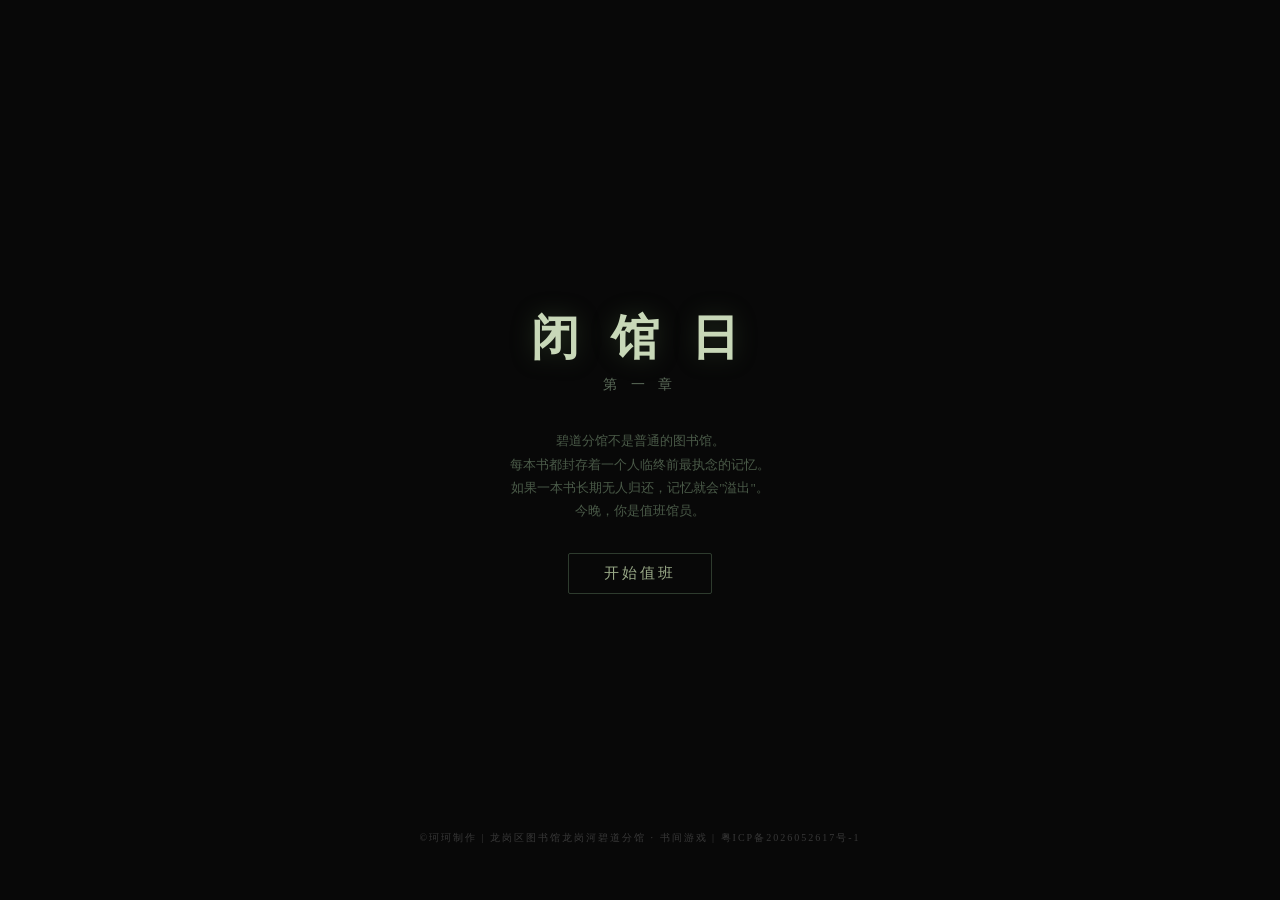
==== commit 5ed0a504: "Add files via upload" ====
--- a/biguanri.html
+++ b/biguanri.html
@@ -163,7 +163,7 @@
 </div>
 </div><!-- scene-area end -->
 
-<div id="textbox">
+<div id="textbox" onclick="closeText()">
 <span id="txtclose" onclick="closeText()">&#10005;</span>
 <div class="n" id="txtnarr"></div>
 <div class="c" id="txtcont"></div>
@@ -177,7 +177,7 @@
 <div class="sub">第 一 章</div>
 <div class="lore">碧道分馆不是普通的图书馆。<br>每本书都封存着一个人临终前最执念的记忆。<br>如果一本书长期无人归还，记忆就会"溢出"。<br>今晚，你是值班馆员。</div>
 <button class="sbtn" onclick="startGame()">开始值班</button>
-<div class="cred">&copy;珂珂制作 | 龙岗区图书馆龙岗河碧道分馆</div>
+<div class="cred">&copy;珂珂制作 | 龙岗区图书馆龙岗河碧道分馆 · 书间游戏 | <a href="https://beian.miit.gov.cn" target="_blank" style="color:inherit;text-decoration:none">粤ICP备2026052617号-1</a></div>
 </div>
 
 <div id="fade"></div>
@@ -208,7 +208,7 @@
 <div style="display:flex;gap:12px;justify-content:center"><button class="rbtn" onclick="startGame()">重新开始</button><button class="rbtn" onclick="showEndCard()">值班凭证</button></div>
 </div>
 
-<div id="cbar">&copy;珂珂制作 | 龙岗区图书馆龙岗河碧道分馆 | CC BY-NC-SA 4.0</div>
+<div id="cbar">&copy;珂珂制作 | 龙岗区图书馆龙岗河碧道分馆 · 书间游戏 | <a href="https://beian.miit.gov.cn" target="_blank" style="color:inherit;text-decoration:none">粤ICP备2026052617号-1</a> | CC BY-NC-SA 4.0</div>
 
 <script>
 // ===== DOMAIN CHECK =====
@@ -286,7 +286,16 @@
   tb.className='show';
   if(dur)setTimeout(function(){if(tb.className==='show')closeText();},dur);
 }
-function closeText(){$('textbox').className='';}
+function closeText(){
+  $('textbox').className='';
+  textBlockClick=false;
+  if(pendingEnding){
+    pendingEnding=false;
+    setTimeout(function(){
+      showModal('五本溢书已全部归位','异象消散。大厅方向传来沉重的解锁声。<br><br>门开了。你可以离开了。<br><br>但那把空椅子……似乎在等着什么人坐下。',[['离开图书馆',function(){showEnding('escape');}],['坐在椅子上',function(){showEnding('succeed');}]]);
+    },300);
+  }
+}
 
 function fade(cb){
   var fd=$('fade');fd.className='on';
@@ -299,6 +308,9 @@
 var bgmSp=new Audio("bgm-special.mp3");
 bgmSp.loop=true;bgmSp.volume=0;
 var BGM_TARGET=0.35;
+var pendingEnding=false;
+var textBlockClick=false;
+var QR_DATA='[data-uri]';
 
 function updateBGM(scene){
   if(scene==='special'){
@@ -444,7 +456,11 @@
 
 function handleClick(id){
   if(S.f.over)return;
-  closeText();
+  var tb=$('textbox');
+  if(tb.className==='show'){
+    if(textBlockClick){return;}
+    closeText();
+  }
   switch(S.scene){
     case 'lobby':hLobby(id);break;
     case 'reading':hReading(id);break;
@@ -732,15 +748,19 @@
     var bMap={1:'book1',2:'book2',3:'book3',4:'book4',5:'book5'};
     var nMap={1:'《回声》',2:'《溺水者》',3:'《守夜人》',4:'《来信》',5:'《继任者》'};
     var bid=bMap[num];
-    if(S.sel===bid){
+    var slotEl=document.querySelector('#sc-special .hotspot[data-id="slot'+num+'"]');
+    if(slotEl&&slotEl.classList.contains('hotslot-filled')){
+      var rmsgs=['远处传来一声叹息——像是等待了很久的释然。','空气中的潮湿感消散了。水渍在干涸。','身后呼吸的感觉消失了。你终于可以独自一人了。','那些未寄出的信，终于找到了收信人。','书合上的瞬间，整间房间的光芒黯淡了。'];
+      showText('','《'+{1:'回声',2:'溺水者',3:'守夜人',4:'来信',5:'继任者'}[num]+'》已归位。凹槽中安静地躺着这本书。<br><br><span style="color:#a8c888">'+rmsgs[num-1]+'</span>');
+    }else if(S.sel===bid){
       rmInv(bid);S.f.returned++;S.sel=null;renderInv();
       // 视觉：凹槽显示已归位的书
-      var slotEl=document.querySelector('#sc-special .hotspot[data-id="slot'+num+'"]');
-      if(slotEl){
+      var slotEl2=document.querySelector('#sc-special .hotspot[data-id="slot'+num+'"]');
+      if(slotEl2){
         var bookIcons={1:'📖',2:'📘',3:'📗',4:'✉️',5:'📕'};
         var bookNames={1:'回声',2:'溺水者',3:'守夜人',4:'来信',5:'继任者'};
-        slotEl.classList.add('hotslot-filled');
-        slotEl.innerHTML='<span class="fill-icon">'+bookIcons[num]+'</span><span class="fill-name">'+bookNames[num]+'</span>';
+        slotEl2.classList.add('hotslot-filled');
+        slotEl2.innerHTML='<span class="fill-icon">'+bookIcons[num]+'</span><span class="fill-name">'+bookNames[num]+'</span>';
       }
       var msgs=[
         '《回声》归位。远处传来一声叹息——像是等待了很久的释然。',
@@ -750,19 +770,10 @@
         '《继任者》归位。书合上的瞬间，整间房间的光芒黯淡了。'
       ];
       if(S.f.returned>=5){
-        showText('归位',msgs[num-1]+'<br><br><span style="color:#7a8a78;font-size:12px">（点击继续）</span>');
-        var waitForClick=function(){
-          var tb=$('textbox');
-          var checkInterval=setInterval(function(){
-            if(tb.className!=='show'){
-              clearInterval(checkInterval);
-              showModal('五本溢书已全部归位','异象消散。大厅方向传来沉重的解锁声。<br><br>门开了。你可以离开了。<br><br>但那把空椅子……似乎在等着什么人坐下。',[['离开图书馆',function(){showEnding('escape');}],['坐在椅子上',function(){showEnding('succeed');}]]);
-            }
-          },200);
-        };
-        waitForClick();
+        pendingEnding=true;
+        showText('归位',msgs[num-1],5000);
       }else{
-        showText('归位',msgs[num-1]);
+        showText('归位',msgs[num-1],5000);
       }
     }else if(S.sel&&S.sel.startsWith('book')&&S.sel!==bid){
       showText('','这本书不属于这个凹槽。');
@@ -787,6 +798,7 @@
 // ===== START =====
 function startGame(){
   $('endscr').className='';
+  pendingEnding=false;
   var saved=loadGame();
   if(saved&&!saved.f.over){
     $('titlescr').style.display='none';
@@ -813,6 +825,7 @@
     f:{readRecord:false,lampOn:false,gotBook1:false,gotBook2:false,gotBook3:false,gotBook4:false,gotBook5:false,gotPwdA:false,gotPwdB:false,gotNote1:false,gotNote2:false,gotDeskKey:false,gotBasementKey:false,gotBoltCutter:false,gotFragment:false,drawerOpened:false,safeOpened:false,compOpened:false,frontDrawerOpened:false,shelfSolved:false,basementOpen:false,chainOpen:false,returned:0,over:false,seenClock:false,seenComputer:false,seenWindow:false,seenGraffiti:false,seenPipe:false,seenCrack:false,seenPortrait:false,seenWaterStain:false,seenFloating:false}
   }));
   $('titlescr').style.display='none';
+  bgmSp.pause();bgmSp.volume=0;
   if(bgm.paused){bgm.volume=BGM_TARGET;bgm.play().catch(function(){});}
   var scenes=document.querySelectorAll('.scene');for(var i=0;i<scenes.length;i++){scenes[i].className='scene';}
   var slots=document.querySelectorAll('.hotslot-filled');for(var i=0;i<slots.length;i++){slots[i].classList.remove('hotslot-filled');slots[i].innerHTML='';}
@@ -857,30 +870,30 @@
   var sec=elapsed%60;
   var endType=$('endtitle').textContent;
   var isEscape=endType==='逃离';
-  // 逃离=冷青蓝 | 继任=深墨绿
   var accent=isEscape?'#5a9aaa':'#5a8a5a';
   var borderC=isEscape?'rgba(90,154,170,0.25)':'rgba(88,130,88,0.25)';
   var bgC=isEscape?'#080c10':'#060a08';
   var titleC=isEscape?'#c8d8e8':'#c8d8c0';
   var quoteC=isEscape?'#8ab0c0':'#8ab888';
   var mutedC=isEscape?'#5a6a78':'#5a6a58';
-  var barC=isEscape?'rgba(90,154,170,0.08)':'rgba(88,130,88,0.08)';
   var shareText=isEscape?'已离馆。':'新任馆长已就位。';
   var endName=isEscape?'逃离':'继任';
   var quote=isEscape?'有些门关上了，但你来过':'有些门关上了，但你留下了';
+  // 2x分辨率防模糊
   var canvas=document.createElement('canvas');
-  canvas.width=600;canvas.height=800;
+  canvas.width=1200;canvas.height=1600;
   var ctx=canvas.getContext('2d');
+  ctx.scale(2,2);
+  // 背景
   ctx.fillStyle=bgC;
   ctx.fillRect(0,0,600,800);
-  ctx.strokeStyle=borderC;
-  ctx.lineWidth=1;
+  // 边框
+  ctx.strokeStyle=borderC;ctx.lineWidth=1;
   ctx.strokeRect(20,20,560,760);
   ctx.strokeRect(25,25,550,750);
   // 顶部装饰线
   ctx.strokeStyle=accent;ctx.globalAlpha=0.15;ctx.lineWidth=2;
   ctx.beginPath();ctx.moveTo(180,55);ctx.lineTo(420,55);ctx.stroke();
-  ctx.beginPath();ctx.moveTo(180,745);ctx.lineTo(420,745);ctx.stroke();
   ctx.globalAlpha=1;
   // 值班凭证
   ctx.fillStyle=accent;
@@ -907,30 +920,39 @@
   ctx.fillStyle=quoteC;
   ctx.font='italic 20px "SimSun","STSong","Noto Serif SC",serif';
   ctx.fillText('"'+quote+'"',300,360);
-  // 装饰竖条
-  ctx.fillStyle=barC;
-  for(var i=0;i<5;i++){ctx.fillRect(250+i*20,430,15,180);}
   // 转发文案
   ctx.strokeStyle=accent;ctx.globalAlpha=0.3;ctx.lineWidth=1;
-  ctx.beginPath();ctx.moveTo(100,640);ctx.lineTo(500,640);ctx.stroke();
+  ctx.beginPath();ctx.moveTo(100,430);ctx.lineTo(500,430);ctx.stroke();
   ctx.globalAlpha=1;
   ctx.fillStyle=accent;
   ctx.font='16px "SimSun","STSong","Noto Serif SC",serif';
-  ctx.fillText(shareText,300,670);
-  // 版权
-  ctx.strokeStyle=accent;ctx.globalAlpha=0.15;
-  ctx.beginPath();ctx.moveTo(100,695);ctx.lineTo(500,695);ctx.stroke();
-  ctx.globalAlpha=1;
-  ctx.fillStyle=mutedC;
-  ctx.font='10px "SimSun","STSong",serif';
-  ctx.fillText('©珂珂制作 | 龙岗区图书馆龙岗河碧道分馆',300,720);
-  ctx.globalAlpha=0.6;
-  ctx.fillText('CC BY-NC-SA 4.0',300,745);
-  var dataUrl=canvas.toDataURL('image/png');
-  $('endscr').style.zIndex='50';
-  showModal('值班凭证','<img src="'+dataUrl+'" style="max-width:100%;border:1px solid rgba(160,210,160,.2);border-radius:3px"><p style="color:#555;font-size:11px;margin-top:10px">长按图片保存或截图分享</p>',[
-    ['关闭',function(){$('modal').className='';$('endscr').style.zIndex='200';}]
-  ]);
+  ctx.fillText(shareText,300,460);
+  // 二维码（替换原竖线装饰位置）
+  var qrImg=new Image();
+  qrImg.onload=function(){
+    ctx.globalAlpha=0.9;
+    ctx.drawImage(qrImg,230,500,140,140);
+    ctx.globalAlpha=1;
+    ctx.fillStyle=mutedC;
+    ctx.font='12px "SimSun","STSong",serif';
+    ctx.fillText('再来一次值班',300,665);
+    // 版权
+    ctx.strokeStyle=accent;ctx.globalAlpha=0.15;
+    ctx.beginPath();ctx.moveTo(100,690);ctx.lineTo(500,690);ctx.stroke();
+    ctx.globalAlpha=1;
+    ctx.fillStyle=mutedC;
+    ctx.font='10px "SimSun","STSong",serif';
+    ctx.fillText('©珂珂制作 | 龙岗区图书馆龙岗河碧道分馆 · 书间游戏',300,715);
+    ctx.globalAlpha=0.6;
+    ctx.fillText('CC BY-NC-SA 4.0',300,740);
+    // 绘制完成后生成图片
+    var dataUrl=canvas.toDataURL('image/png');
+    $('endscr').style.zIndex='50';
+    showModal('值班凭证','<img src="'+dataUrl+'" style="max-width:100%;border:1px solid rgba(160,210,160,.2);border-radius:3px"><p style="color:#555;font-size:11px;margin-top:10px">长按图片保存或截图分享</p>',[
+      ['关闭',function(){$('modal').className='';$('endscr').style.zIndex='200';}]
+    ]);
+  };
+  qrImg.src=QR_DATA;
 }
 
 window.addEventListener('resize',sizeAll);
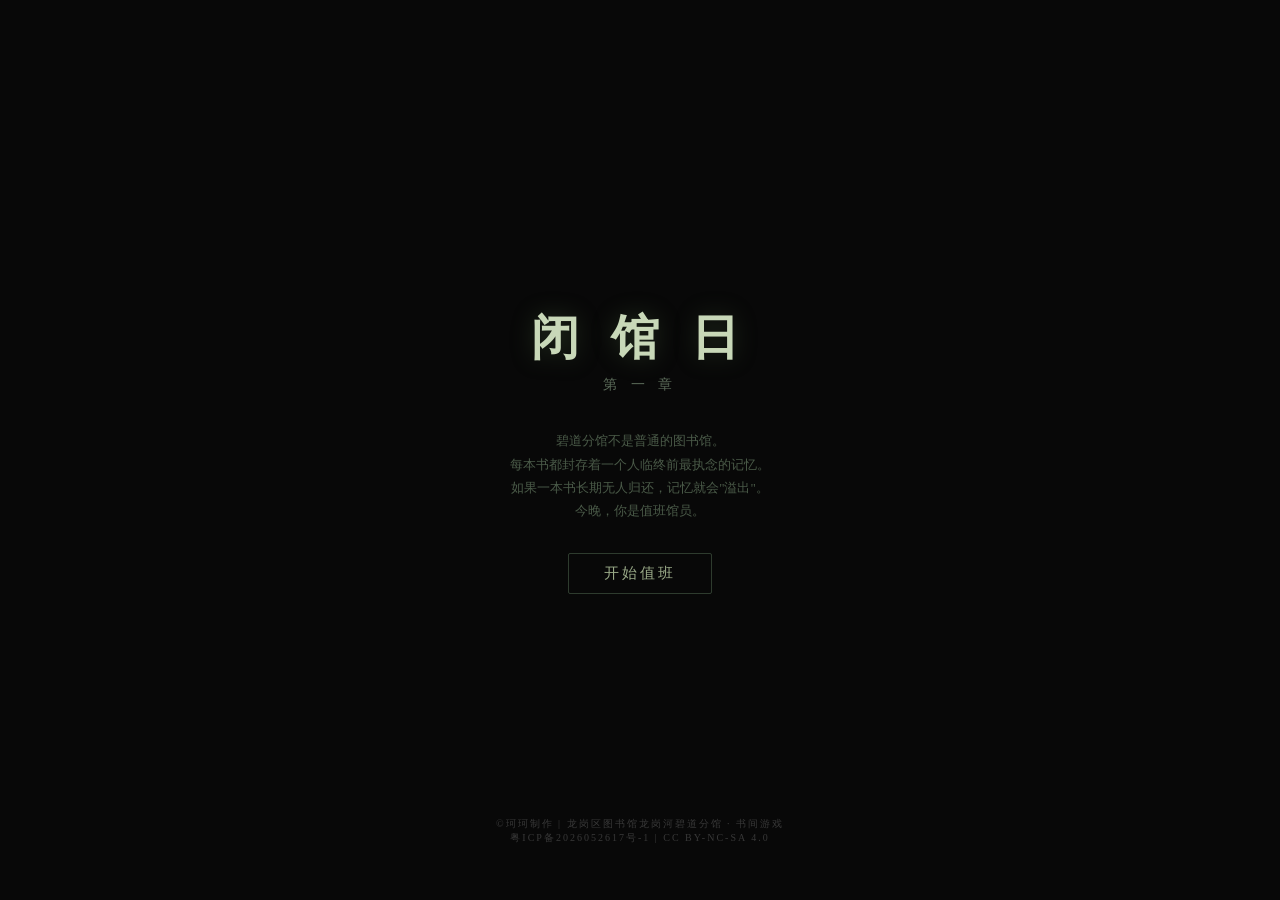
==== commit 4d89dada: "Add files via upload" ====
--- a/biguanri.html
+++ b/biguanri.html
@@ -177,7 +177,7 @@
 <div class="sub">第 一 章</div>
 <div class="lore">碧道分馆不是普通的图书馆。<br>每本书都封存着一个人临终前最执念的记忆。<br>如果一本书长期无人归还，记忆就会"溢出"。<br>今晚，你是值班馆员。</div>
 <button class="sbtn" onclick="startGame()">开始值班</button>
-<div class="cred">&copy;珂珂制作 | 龙岗区图书馆龙岗河碧道分馆 · 书间游戏 | <a href="https://beian.miit.gov.cn" target="_blank" style="color:inherit;text-decoration:none">粤ICP备2026052617号-1</a></div>
+<div class="cred" style="text-align:center">&copy;珂珂制作 | 龙岗区图书馆龙岗河碧道分馆 · 书间游戏<br><a href="https://beian.miit.gov.cn" target="_blank" style="color:inherit;text-decoration:none">粤ICP备2026052617号-1</a> | CC BY-NC-SA 4.0</div>
 </div>
 
 <div id="fade"></div>
@@ -208,7 +208,7 @@
 <div style="display:flex;gap:12px;justify-content:center"><button class="rbtn" onclick="startGame()">重新开始</button><button class="rbtn" onclick="showEndCard()">值班凭证</button></div>
 </div>
 
-<div id="cbar">&copy;珂珂制作 | 龙岗区图书馆龙岗河碧道分馆 · 书间游戏 | <a href="https://beian.miit.gov.cn" target="_blank" style="color:inherit;text-decoration:none">粤ICP备2026052617号-1</a> | CC BY-NC-SA 4.0</div>
+<div id="cbar">&copy;珂珂制作 | 龙岗区图书馆龙岗河碧道分馆 · 书间游戏 | <a href="https://beian.miit.gov.cn" target="_blank" style="color:inherit;text-decoration:none">粤ICP备2026052617号-1</a></div>
 
 <script>
 // ===== DOMAIN CHECK =====
